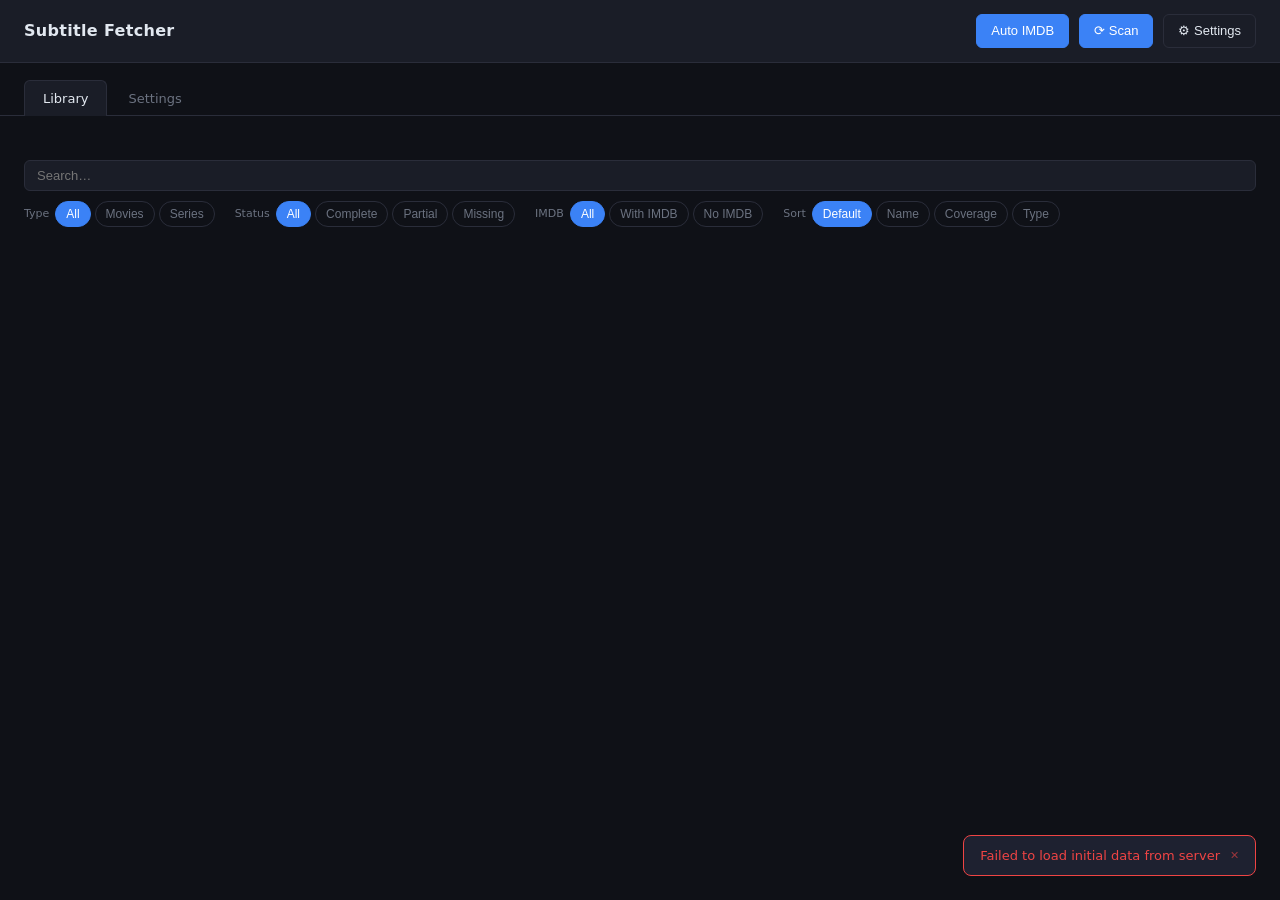
==== src/web/index.html @ 50426f2f "feat(picker): add language column to subtitle picker Adds Language field to SubtitleCandidate (popul" ====
<!DOCTYPE html>
<html lang="en">
<head>
<meta charset="UTF-8">
<meta name="viewport" content="width=device-width, initial-scale=1">
<title>Subtitle Fetcher</title>
<link rel="stylesheet" href="style.css">
</head>
<body>

<header>
  <h1>Subtitle Fetcher</h1>
  <div class="header-actions">
    <button id="btn-auto-imdb" class="primary">Auto IMDB</button>
    <button id="btn-scan" class="primary">⟳ Scan</button>
    <button id="btn-settings-gear">⚙ Settings</button>
  </div>
</header>

<div class="tabs">
  <div class="tab active" id="tab-library">Library</div>
  <div class="tab" id="tab-settings">Settings</div>
</div>

<main>
  <!-- Library tab -->
  <div id="panel-library">
    <div class="stats" id="stats"></div>
    <div class="toolbar">
      <div class="search-wrap">
        <input id="search" type="text" placeholder="Search…">
        <button id="search-clear" class="search-clear hidden">✕</button>
      </div>
      <div class="filter-groups">
        <div class="filter-group">
          <span class="filter-label">Type</span>
          <div class="pills" data-filter="type">
            <button class="pill active" data-value="">All</button>
            <button class="pill" data-value="movie">Movies</button>
            <button class="pill" data-value="series">Series</button>
          </div>
        </div>
        <div class="filter-group">
          <span class="filter-label">Status</span>
          <div class="pills" data-filter="status">
            <button class="pill active" data-value="">All</button>
            <button class="pill" data-value="complete">Complete</button>
            <button class="pill" data-value="partial">Partial</button>
            <button class="pill" data-value="missing">Missing</button>
          </div>
        </div>
        <div class="filter-group">
          <span class="filter-label">IMDB</span>
          <div class="pills" data-filter="imdb">
            <button class="pill active" data-value="">All</button>
            <button class="pill" data-value="yes">With IMDB</button>
            <button class="pill" data-value="no">No IMDB</button>
          </div>
        </div>
        <div class="filter-group">
          <span class="filter-label">Sort</span>
          <div class="pills" data-filter="sort">
            <button class="pill active" data-value="">Default</button>
            <button class="pill" data-value="name">Name</button>
            <button class="pill" data-value="coverage">Coverage</button>
            <button class="pill" data-value="type">Type</button>
          </div>
        </div>
      </div>
    </div>
    <div class="media-list" id="media-list"></div>
  </div>

  <!-- Settings tab -->
  <div id="panel-settings" class="hidden">
    <div id="settings-panel">
      <div id="provider-list"></div>
      <button class="primary save-all-btn">Save all</button>

      <div class="section-divider"></div>
      <h2 style="margin:0 0 8px;font-size:15px;">Export / Import</h2>
      <p style="color:var(--muted);font-size:12px;margin-bottom:14px;">
        Export saves all provider settings and IMDB IDs. Import matches by media name and skips unknowns.
      </p>
      <div style="display:flex;gap:10px">
        <button id="btn-export">Export</button>
        <label class="btn-import-label">
          Import
          <input type="file" id="import-file-input" accept=".json" style="display:none">
        </label>
      </div>
      <div id="import-result"></div>
    </div>
  </div>
</main>

<div id="toast-container"></div>

<div id="imdb-modal" class="modal-overlay hidden">
  <div class="modal">
    <div class="modal-header">
      <span id="imdb-modal-title">Set IMDB ID</span>
      <button class="modal-close" onclick="window.closeImdbPicker()">✕</button>
    </div>
    <div style="padding:12px 18px;border-bottom:1px solid var(--border);flex-shrink:0">
      <input id="imdb-search-input" type="text" placeholder="Search title…"
        style="width:100%;background:var(--bg);border:1px solid var(--border);color:var(--text);padding:8px 12px;border-radius:6px;font-size:13px;outline:none"
        oninput="window.onImdbSearchInput(this.value)">
    </div>
    <div id="imdb-picker-body" style="overflow-y:auto;max-height:55vh"></div>
  </div>
</div>

<div id="picker-modal" class="modal-overlay hidden">
  <div class="modal">
    <div class="modal-header">
      <span id="picker-title">Choose Subtitle</span>
      <button class="modal-close" onclick="window.closePicker()">✕</button>
    </div>
    <div style="padding:12px 18px;border-bottom:1px solid var(--border);flex-shrink:0">
      <input id="picker-search-input" type="text" placeholder="Search title or subtitle name…"
        style="width:100%;background:var(--bg);border:1px solid var(--border);color:var(--text);padding:8px 12px;border-radius:6px;font-size:13px;outline:none"
        oninput="window.onPickerSearchInput(this.value)">
    </div>
    <div class="picker-cols">
      <span>Provider</span><span>Lang</span><span>Release</span><span style="text-align:right">Downloads</span><span>Format</span>
    </div>
    <div id="picker-body" style="overflow-y:auto;max-height:55vh"></div>
    <div id="picker-status" class="modal-status" style="display:none"></div>
  </div>
</div>
<script type="module" src="js/main.js"></script>
</body>
</html>
---- src/web/style.css ----
*, *::before, *::after { box-sizing: border-box; margin: 0; padding: 0; }

:root {
  --bg: #0f1117;
  --surface: #1a1d27;
  --border: #2a2d3a;
  --text: #e2e8f0;
  --muted: #6b7280;
  --green: #22c55e;
  --red: #ef4444;
  --yellow: #eab308;
  --blue: #3b82f6;
  --blue-dim: #1d3461;
}

body { background: var(--bg); color: var(--text); font: 14px/1.5 'Segoe UI', system-ui, sans-serif; min-height: 100vh; }

header {
  display: flex; align-items: center; justify-content: space-between;
  padding: 14px 24px; background: var(--surface); border-bottom: 1px solid var(--border);
  position: sticky; top: 0; z-index: 10;
}
header h1 { font-size: 16px; font-weight: 600; letter-spacing: .02em; }
.header-actions { display: flex; gap: 10px; align-items: center; }

button {
  cursor: pointer; border: 1px solid var(--border); background: var(--surface);
  color: var(--text); padding: 6px 14px; border-radius: 6px; font-size: 13px;
  line-height: 1.5; transition: background .15s, border-color .15s;
}
button:hover { background: #252837; border-color: #3d4056; }
button.primary { background: var(--blue); border-color: var(--blue); color: #fff; }
button.primary:hover { background: #2563eb; }
button:disabled { opacity: .45; cursor: not-allowed; }


.tabs { display: flex; gap: 2px; padding: 16px 24px 0; border-bottom: 1px solid var(--border); }
.tab {
  padding: 8px 18px; cursor: pointer; border-radius: 6px 6px 0 0;
  font-size: 13px; color: var(--muted); border: 1px solid transparent; border-bottom: none;
  position: relative; bottom: -1px;
}
.tab.active { color: var(--text); background: var(--surface); border-color: var(--border); }

main { padding: 24px; }

.stats { display: flex; gap: 20px; margin-bottom: 20px; flex-wrap: wrap; }
.stat { background: var(--surface); border: 1px solid var(--border); border-radius: 8px; padding: 12px 18px; min-width: 130px; }
.stat-label { font-size: 11px; color: var(--muted); text-transform: uppercase; letter-spacing: .06em; }
.stat-value { font-size: 24px; font-weight: 600; margin-top: 2px; }
.coverage-bar-track { height: 4px; background: var(--border); border-radius: 2px; margin-top: 8px; overflow: hidden; }
.coverage-bar-fill { height: 100%; border-radius: 2px; transition: width .4s ease; }

.toolbar { display: flex; flex-direction: column; gap: 10px; margin-bottom: 16px; }
.search-wrap { position: relative; display: flex; }
.search-wrap input {
  flex: 1; background: var(--surface); border: 1px solid var(--border);
  color: var(--text); padding: 7px 32px 7px 12px; border-radius: 6px; font-size: 13px; outline: none;
}
.search-wrap input:focus { border-color: var(--blue); }
.search-clear {
  position: absolute; right: 8px; top: 50%; transform: translateY(-50%);
  background: none; border: none; color: var(--muted); cursor: pointer; font-size: 12px; padding: 2px 4px;
}
.search-clear:hover { color: var(--text); }

.filter-groups { display: flex; flex-wrap: wrap; gap: 12px 20px; align-items: center; }
.filter-group { display: flex; align-items: center; gap: 6px; }
.filter-label { font-size: 11px; color: var(--muted); white-space: nowrap; }
.pills { display: flex; gap: 4px; }
.pill {
  font-size: 12px; padding: 3px 10px; border-radius: 20px;
  border: 1px solid var(--border); background: transparent; color: var(--muted);
  cursor: pointer; transition: background .15s, border-color .15s, color .15s; line-height: 1.5;
}
.pill:hover { border-color: #3d4056; color: var(--text); background: var(--surface); }
.pill.active { background: var(--blue); border-color: var(--blue); color: #fff; }

.media-list { display: flex; flex-direction: column; gap: 8px; }

@keyframes flashGreen {
  0%   { box-shadow: 0 0 0 0 rgba(34,197,94,0); border-color: var(--border); }
  30%  { box-shadow: 0 0 0 4px rgba(34,197,94,0.35); border-color: var(--green); }
  100% { box-shadow: 0 0 0 0 rgba(34,197,94,0); border-color: var(--border); }
}

.empty-state {
  display: flex; flex-direction: column; align-items: center; justify-content: center;
  padding: 64px 24px; text-align: center; gap: 12px;
}
.empty-state-icon { font-size: 48px; line-height: 1; }
.empty-state-title { font-size: 18px; font-weight: 600; color: var(--text); }
.empty-state-body { font-size: 14px; color: var(--muted); max-width: 320px; line-height: 1.6; }
.empty-state-btn { margin-top: 8px; padding: 10px 24px; border-radius: 6px; font-size: 14px; font-weight: 500; cursor: pointer; background: #3b82f6; color: #fff; border: none; }
.empty-state-btn:hover { background: #2563eb; }
.empty-state--filters { padding: 40px 24px; gap: 6px; }
.empty-state--filters .empty-state-title { font-size: 15px; color: var(--muted); font-weight: 500; }
.empty-state--filters .empty-state-body { font-size: 13px; }

.media-card {
  background: var(--surface); border: 1px solid var(--border); border-radius: 8px; overflow: hidden;
}
.media-card.flash-success { animation: flashGreen 1.2s ease-out forwards; }
.media-header {
  display: flex; align-items: center; gap: 10px;
  padding: 10px 14px; cursor: pointer; user-select: none;
}
.media-header:hover { background: #1e2130; }
.badge {
  font-size: 10px; font-weight: 600; padding: 2px 7px; border-radius: 4px;
  text-transform: uppercase; letter-spacing: .05em; flex-shrink: 0;
}
.badge-movie { background: #1e3a5f; color: #60a5fa; }
.badge-series { background: #2d1b4e; color: #a78bfa; }

.media-name { flex: 1; font-size: 13px; font-weight: 500; }
.coverage { font-size: 12px; color: var(--muted); flex-shrink: 0; }
.dot { width: 8px; height: 8px; border-radius: 50%; flex-shrink: 0; }
.dot-green { background: var(--green); }
.dot-red { background: var(--red); }
.dot-yellow { background: var(--yellow); }
.dot-gray { background: var(--muted); }

.chevron { color: var(--muted); transition: transform .2s; font-size: 11px; }
.expanded .chevron { transform: rotate(90deg); }

.media-body { border-top: 1px solid var(--border); }

.season-row {
  display: flex; align-items: center; gap: 10px;
  padding: 8px 14px 8px 36px; border-bottom: 1px solid var(--border);
  cursor: pointer;
}
.season-row:last-child { border-bottom: none; }
.season-row:hover { background: #1e2130; }
.season-label { flex: 1; font-size: 13px; }

.episode-list { padding: 4px 0 8px 52px; }
.episode-row {
  display: flex; align-items: center; gap: 8px;
  padding: 4px 14px 4px 0; font-size: 12px; color: var(--muted);
  border-bottom: 1px solid #1e2130;
}
.files-loading { padding: 16px; color: var(--muted); font-size: 13px; }
.episode-row:last-child { border-bottom: none; }
.ep-label { flex: 1; }
.fetch-btn { font-size: 11px; padding: 2px 8px; position: relative; }
.fetch-btn.fetching { opacity: .6; cursor: not-allowed; padding-right: 24px; }
.fetch-btn.fetching::after {
  content: '';
  position: absolute; right: 6px; top: 50%; margin-top: -5px;
  width: 9px; height: 9px;
  border: 1.5px solid currentColor; border-top-color: transparent;
  border-radius: 50%; animation: spin .65s linear infinite;
}

#settings-panel { max-width: 420px; }

.section-divider { border: none; border-top: 1px solid var(--border); margin: 24px 0; }

.btn-import-label {
  cursor: pointer; border: 1px solid var(--border); background: var(--surface);
  color: var(--text); padding: 6px 14px; border-radius: 6px; font-size: 13px;
  transition: background .15s, border-color .15s;
}
.btn-import-label:hover { background: #252837; border-color: #3d4056; }

#import-result {
  margin-top: 12px; font-size: 12px; color: var(--muted);
  min-height: 18px;
}

.conn-status {
  display: flex; align-items: center; gap: 10px;
  padding: 12px 16px; border-radius: 8px; font-size: 13px;
  border: 1px solid var(--border); background: #12141e;
}
.conn-status.ok    { border-color: var(--green); }
.conn-status.warn  { border-color: var(--yellow); }
.conn-status.none  { border-color: var(--border); color: var(--muted); }
.conn-dot { width: 8px; height: 8px; border-radius: 50%; flex-shrink: 0; background: var(--muted); }
.conn-status.ok   .conn-dot { background: var(--green); }
.conn-status.warn .conn-dot { background: var(--yellow); }
.conn-label { flex: 1; }
.conn-label strong { display: block; font-size: 13px; font-weight: 600; }
.conn-label span   { font-size: 11px; color: var(--muted); }

.test-result {
  margin-top: 14px; padding: 12px 16px; border-radius: 8px;
  border: 1px solid var(--border); font-size: 12px; line-height: 1.8;
}
.test-result.ok   { border-color: var(--green); color: var(--text); }
.test-result.error { border-color: var(--red); color: var(--red); }
.field { margin-bottom: 16px; }
.field label { display: block; font-size: 12px; color: var(--muted); margin-bottom: 5px; }
.field input {
  width: 100%; background: var(--surface); border: 1px solid var(--border);
  color: var(--text); padding: 8px 12px; border-radius: 6px; font-size: 13px; outline: none;
}
.field input:focus { border-color: var(--blue); }

#toast-container {
  position: fixed; bottom: 24px; right: 24px;
  display: flex; flex-direction: column; gap: 8px;
  z-index: 300; pointer-events: none;
  align-items: flex-end;
}
.toast {
  background: #1e2130; border: 1px solid var(--border); border-radius: 8px;
  padding: 10px 16px; font-size: 13px; max-width: 360px;
  display: flex; align-items: center; gap: 10px;
  opacity: 0; transform: translateY(6px);
  transition: opacity .22s ease, transform .22s ease;
  pointer-events: none;
}
.toast.show { opacity: 1; transform: translateY(0); pointer-events: auto; }
.toast.success { border-color: var(--green); color: var(--green); }
.toast.error   { border-color: var(--red);   color: var(--red);   }
.toast.info    { border-color: var(--blue);  color: var(--blue);  }
.toast span { flex: 1; }
.toast-close {
  background: none; border: none; color: inherit; cursor: pointer;
  font-size: 11px; opacity: .6; padding: 0; flex-shrink: 0;
  line-height: 1;
}
.toast-close:hover { opacity: 1; }

.hidden { display: none !important; }

/* ─── General settings section ─── */

.settings-section {
  background: var(--surface); border: 1px solid var(--border); border-radius: 10px;
  padding: 14px 16px; margin-bottom: 16px;
}
.settings-section-title {
  font-size: 11px; color: var(--muted); text-transform: uppercase; letter-spacing: .07em;
  margin-bottom: 12px;
}
.settings-section .provider-field-row {
  flex-direction: row; align-items: center; gap: 12px; margin-bottom: 0;
}
.settings-section .provider-field-row label {
  width: 160px; flex-shrink: 0;
}
.settings-section .provider-field-row input[type="number"] {
  width: 70px;
}

/* ─── Provider section label ─── */

.settings-section-label {
  font-size: 11px; color: var(--muted); text-transform: uppercase; letter-spacing: .07em;
  margin: 20px 0 10px; display: flex; align-items: baseline; gap: 8px;
}
.settings-section-hint {
  font-size: 11px; color: var(--muted); text-transform: none; letter-spacing: 0; opacity: .7;
}

/* ─── Provider cards ─── */

.provider-card {
  background: var(--surface); border: 1px solid var(--border); border-radius: 10px;
  margin-bottom: 12px; overflow: hidden;
}
.provider-header {
  display: flex; align-items: center; gap: 10px;
  padding: 12px 14px; background: #1a1f2e;
}
.provider-rank {
  font-size: 12px; font-weight: 700; color: var(--blue);
  min-width: 24px; text-align: center;
}
.provider-name {
  flex: 1; font-size: 13px; font-weight: 600;
}
.provider-actions {
  display: flex; gap: 6px; align-items: center; flex-shrink: 0;
}
.btn-sm {
  padding: 3px 9px; font-size: 11px; min-width: 28px; border-radius: 5px;
}
.btn-sm:disabled { opacity: .35; }
.btn-test {
  background: #1d3461; border-color: #3b82f6; color: #93c5fd; font-size: 11px;
}
.btn-test:hover { background: #254a88; }
.provider-body {
  padding: 14px 16px; border-top: 1px solid var(--border);
  display: none;
}
.provider-card.expanded .provider-body {
  display: block;
}
.provider-field-row {
  display: flex; flex-direction: column; gap: 3px; margin-bottom: 12px;
}
.provider-field-row label {
  font-size: 11px; color: var(--muted); text-transform: uppercase; letter-spacing: .05em;
}
.provider-field-row input,
.provider-field-row select {
  width: 100%; background: var(--bg); border: 1px solid var(--border);
  color: var(--text); padding: 7px 10px; border-radius: 6px; font-size: 13px; outline: none;
}
.provider-field-row input:focus { border-color: var(--blue); }
.no-cred {
  color: var(--muted); font-size: 12px; font-style: italic; margin: 0;
}
.vip-badge {
  background: #4a3a0e; color: var(--yellow); padding: 1px 6px;
  border-radius: 4px; font-size: 11px; font-weight: 700;
}

/* Toggle switch */
.provider-toggle-label {
  display: flex; align-items: center; gap: 6px; cursor: pointer;
  font-size: 12px; color: var(--muted);
}
.provider-toggle-label input[type="checkbox"] {
  appearance: none; -webkit-appearance: none;
  width: 38px; height: 20px; border-radius: 10px;
  background: var(--border); border: none; cursor: pointer;
  position: relative; transition: background .15s; flex-shrink: 0;
}
.provider-toggle-label input[type="checkbox"]::after {
  content: '';
  position: absolute; top: 3px; left: 3px;
  width: 14px; height: 14px; border-radius: 50%;
  background: #fff; transition: transform .15s;
}
.provider-toggle-label input[type="checkbox"]:checked {
  background: var(--green);
}
.provider-toggle-label input[type="checkbox"]:checked::after {
  transform: translateX(18px);
}

.test-result {
  margin-top: 10px; padding: 10px 14px; border-radius: 8px;
  border: 1px solid var(--border); font-size: 12px; line-height: 1.7;
}
.test-result.ok   { border-color: var(--green); color: var(--text); }
.test-result.error { border-color: var(--red); color: var(--red); }

.save-all-btn {
  width: 100%; padding: 10px; font-size: 14px; margin-top: 4px;
}
.save-all-btn.dirty {
  border-color: var(--blue); color: var(--blue);
}
.save-all-btn.dirty::after {
  content: ' •'; font-size: 16px; line-height: 0; vertical-align: middle;
}

@keyframes spin {
  to { transform: rotate(360deg); }
}

/* ─── IMDB chip ─── */

.imdb-chip {
  display: inline-flex; align-items: center; gap: 5px;
  font-size: 10px; font-weight: 700; letter-spacing: .04em;
  padding: 2px 7px; border-radius: 4px; flex-shrink: 0;
  background: #3b2d0a; color: #f5c518; border: 1px solid #7a5c14;
  text-decoration: none; cursor: pointer;
}
.imdb-chip:hover { background: #4e3d0e; }
.imdb-chip.unset { background: var(--surface); color: var(--muted); border-color: var(--border); }
.imdb-chip.unset:hover { border-color: #f5c518; color: #f5c518; }

.imdb-row {
  display: grid; grid-template-columns: 70px 1fr 55px 110px 24px;
  gap: 10px; padding: 10px 18px; cursor: pointer; font-size: 12px;
  border-bottom: 1px solid #1e2130; align-items: center; transition: background .1s;
}
.imdb-row:last-child { border-bottom: none; }
.imdb-row:hover { background: #1e2130; }
.imdb-row.kb-focus { background: #1e2130; box-shadow: inset 3px 0 0 #3b82f6; }
.imdb-row-id    { font-size: 10px; font-weight: 700; color: #f5c518; font-variant-numeric: tabular-nums; }
.imdb-row-title { color: var(--text); white-space: nowrap; overflow: hidden; text-overflow: ellipsis; }
.imdb-row-year  { color: var(--muted); text-align: right; }
.imdb-row-type  { font-size: 10px; font-weight: 700; text-transform: uppercase; color: var(--muted); }
.imdb-row-link  { color: var(--muted); font-size: 12px; text-align: center; text-decoration: none; }
.imdb-row-link:hover { color: #f5c518; }
.imdb-cols {
  display: grid; grid-template-columns: 70px 1fr 55px 110px 24px;
  gap: 10px; padding: 7px 18px;
  font-size: 10px; font-weight: 700; text-transform: uppercase;
  letter-spacing: .06em; color: var(--muted);
  border-bottom: 1px solid var(--border); flex-shrink: 0;
}

/* ─── Picker modal ─── */

.modal-overlay {
  position: fixed; inset: 0; background: rgba(0,0,0,.55);
  display: flex; align-items: center; justify-content: center; z-index: 200;
}
.modal {
  background: var(--surface); border: 1px solid var(--border); border-radius: 10px;
  width: min(860px, 92vw); max-height: 85vh;
  display: flex; flex-direction: column; overflow: hidden;
}
@media (max-width: 600px) {
  .modal { width: 96vw; max-height: 90vh; border-radius: 8px; }
  .picker-cols, .picker-row { grid-template-columns: 80px 36px 1fr 70px 50px; gap: 8px; }
}
.modal-header {
  display: flex; align-items: center; justify-content: space-between;
  padding: 14px 18px; border-bottom: 1px solid var(--border);
  font-size: 14px; font-weight: 600; flex-shrink: 0;
}
.modal-close {
  background: none; border: none; color: var(--muted); font-size: 16px;
  cursor: pointer; padding: 2px 6px; border-radius: 4px;
}
.modal-close:hover { color: var(--text); background: var(--border); }
.picker-cols {
  display: grid; grid-template-columns: 110px 44px 1fr 90px 60px;
  gap: 12px; padding: 7px 18px;
  font-size: 10px; font-weight: 700; text-transform: uppercase;
  letter-spacing: .06em; color: var(--muted);
  border-bottom: 1px solid var(--border); flex-shrink: 0;
}
#picker-body { overflow-y: auto; }
.picker-row {
  display: grid; grid-template-columns: 110px 44px 1fr 90px 60px;
  gap: 12px; padding: 10px 18px; cursor: pointer; font-size: 12px;
  border-bottom: 1px solid #1e2130; align-items: center;
  transition: background .1s;
}
.picker-lang { font-size: 10px; font-weight: 700; color: var(--muted); }
.picker-row:last-child { border-bottom: none; }
.picker-row:hover { background: #1e2130; }
.picker-row.kb-focus { background: #1e2130; box-shadow: inset 3px 0 0 #3b82f6; }
.picker-row.loading { opacity: .5; pointer-events: none; }

.picker-busy .modal-close { opacity: .3; cursor: not-allowed; pointer-events: none; }
.picker-busy #picker-body { pointer-events: none; }

.modal-status {
  display: flex; align-items: center; gap: 8px;
  padding: 8px 18px; border-top: 1px solid var(--border);
  font-size: 12px; color: var(--muted); flex-shrink: 0;
  min-height: 36px;
}
.modal-status .spinner {
  width: 13px; height: 13px; flex-shrink: 0;
  border: 2px solid var(--border); border-top-color: var(--blue);
  border-radius: 50%; animation: spin .65s linear infinite;
}
.picker-provider {
  font-size: 10px; font-weight: 700; text-transform: uppercase;
  letter-spacing: .04em; color: var(--blue);
}
.picker-name {
  color: var(--text); white-space: nowrap; overflow: hidden; text-overflow: ellipsis;
}
.picker-downloads { color: var(--muted); text-align: right; font-variant-numeric: tabular-nums; }
.picker-format {
  font-size: 10px; font-weight: 700; text-transform: uppercase; color: var(--muted);
}
.picker-empty, .picker-loading {
  padding: 40px; text-align: center; color: var(--muted); font-size: 13px;
}

/* fetch-btn in header row: keep it compact and non-growing */
.media-header .fetch-btn { flex-shrink: 0; }

.subtitle-row {
  display: flex; align-items: center; gap: 10px;
  padding: 5px 14px 5px 30px;
  border-left: 2px solid rgba(34,197,94,.3);
  margin-left: 14px;
  background: transparent;
}
.subtitle-filename {
  flex: 1; font-size: 11px; color: var(--muted);
  white-space: nowrap; overflow: hidden; text-overflow: ellipsis;
}
.subtitle-del-btn {
  font-size: 11px; padding: 2px 8px; flex-shrink: 0;
}
.subtitle-del-btn.btn-confirm {
  background: var(--red); color: #fff; border-color: var(--red);
}
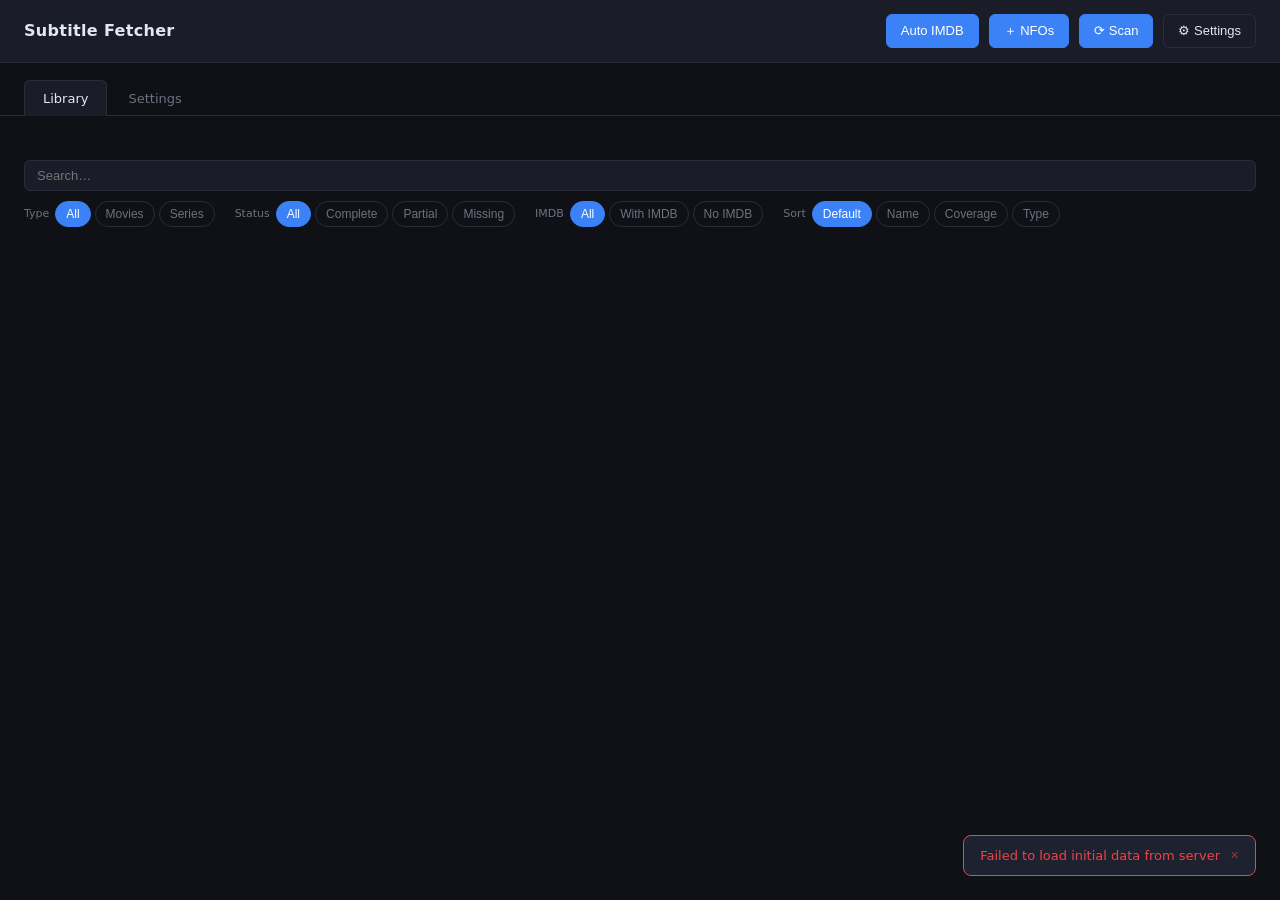
==== commit b6af2648: "feat(nfo): backfill NFOs from TMDB with poster/fanart Add a metadata backfill path for library items" ====
--- a/src/web/index.html
+++ b/src/web/index.html
@@ -4,6 +4,7 @@
 <meta charset="UTF-8">
 <meta name="viewport" content="width=device-width, initial-scale=1">
 <title>Subtitle Fetcher</title>
+<link rel="icon" type="image/svg+xml" href="favicon.svg">
 <link rel="stylesheet" href="style.css">
 </head>
 <body>
@@ -12,6 +13,7 @@
   <h1>Subtitle Fetcher</h1>
   <div class="header-actions">
     <button id="btn-auto-imdb" class="primary">Auto IMDB</button>
+    <button id="backfill-nfo-btn" class="primary" title="Fetch missing NFO metadata from TMDB">＋ NFOs</button>
     <button id="btn-scan" class="primary">⟳ Scan</button>
     <button id="btn-settings-gear">⚙ Settings</button>
   </div>
@@ -123,12 +125,33 @@
         oninput="window.onPickerSearchInput(this.value)">
     </div>
     <div class="picker-cols">
-      <span>Provider</span><span>Lang</span><span>Release</span><span style="text-align:right">Downloads</span><span>Format</span>
+      <span>Provider</span><span>Language</span><span>Release</span><span style="text-align:right">Downloads</span><span>Format</span>
     </div>
     <div id="picker-body" style="overflow-y:auto;max-height:55vh"></div>
     <div id="picker-status" class="modal-status" style="display:none"></div>
   </div>
 </div>
+<div id="nfo-modal" class="modal-overlay hidden">
+  <div class="modal">
+    <div class="modal-header">
+      <span id="nfo-modal-title">NFO</span>
+      <div class="modal-header-actions">
+        <button id="nfo-raw-toggle" class="nfo-raw-toggle hidden" onclick="window.app.toggleNfoRaw()">View raw XML</button>
+        <button class="modal-close" onclick="window.app.closeNfo()">✕</button>
+      </div>
+    </div>
+    <div id="nfo-body" class="nfo-body"></div>
+  </div>
+</div>
+<div id="preview-modal" class="modal-overlay hidden">
+  <div class="modal modal--preview">
+    <div class="modal-header">
+      <span id="preview-modal-title">Subtitle Preview</span>
+      <button class="modal-close" onclick="window.app.closeSubtitlePreview()">✕</button>
+    </div>
+    <pre id="preview-body" class="preview-body"></pre>
+  </div>
+</div>
 <script type="module" src="js/main.js"></script>
 </body>
 </html>
--- a/src/web/style.css
+++ b/src/web/style.css
@@ -440,6 +440,13 @@
 .picker-busy .modal-close { opacity: .3; cursor: not-allowed; pointer-events: none; }
 .picker-busy #picker-body { pointer-events: none; }
 
+.modal--preview { width: min(720px, 92vw); }
+.preview-body {
+  margin: 0; padding: 16px 20px; overflow-y: auto; max-height: 70vh;
+  font-family: 'Consolas', 'Courier New', monospace; font-size: 12px;
+  line-height: 1.7; color: var(--text); white-space: pre-wrap; word-break: break-word;
+}
+
 .modal-status {
   display: flex; align-items: center; gap: 8px;
   padding: 8px 18px; border-top: 1px solid var(--border);
@@ -480,9 +487,97 @@
   flex: 1; font-size: 11px; color: var(--muted);
   white-space: nowrap; overflow: hidden; text-overflow: ellipsis;
 }
+.subtitle-prev-btn {
+  font-size: 11px; padding: 2px 8px; flex-shrink: 0; color: var(--muted);
+}
 .subtitle-del-btn {
   font-size: 11px; padding: 2px 8px; flex-shrink: 0;
+  color: var(--red); border-color: var(--red);
 }
 .subtitle-del-btn.btn-confirm {
   background: var(--red); color: #fff; border-color: var(--red);
 }
+
+/* --- NFO: row affordances --- */
+.media-year { color: var(--muted); font-weight: 400; margin-left: 6px; font-size: 12px; }
+.nfo-btn { font-size: 11px; padding: 2px 8px; flex-shrink: 0; color: var(--muted); }
+.nfo-btn:hover { color: var(--text); border-color: #3d4056; }
+.nfo-btn.nfo-get { color: #7c93ff; border-style: dashed; }
+.nfo-btn.nfo-get:hover { color: #a5b4ff; border-color: #7c93ff; }
+
+.air-badge {
+  font-size: 10px; font-weight: 600; padding: 2px 7px; border-radius: 4px;
+  text-transform: uppercase; letter-spacing: .05em; flex-shrink: 0;
+  background: var(--surface); color: var(--muted); border: 1px solid var(--border);
+}
+.air-continuing { background: #0d2a1a; color: #4ade80; border-color: #1c5238; }
+.air-ended { background: #2a1a1a; color: #f87171; border-color: #532020; }
+
+/* --- NFO: viewer modal --- */
+.modal-header-actions { display: flex; align-items: center; gap: 8px; }
+.nfo-raw-toggle { font-size: 11px; padding: 3px 10px; color: var(--muted); }
+.nfo-raw-toggle:hover { color: var(--text); border-color: #3d4056; }
+.nfo-body { overflow-y: auto; max-height: 72vh; padding: 18px 20px; }
+/* The raw <pre> reuses .preview-body, which scrolls itself; inside .nfo-body
+   that would stack a second scrollbar, so let the outer container scroll it. */
+.nfo-body .preview-body { max-height: none; overflow: visible; padding: 0; }
+
+.nfo-card { display: flex; flex-direction: column; gap: 12px; }
+
+.nfo-carousel {
+  position: relative; width: 100%; height: 240px; flex-shrink: 0;
+  display: flex; align-items: center; justify-content: center;
+  background: var(--bg); border: 1px solid var(--border); border-radius: 8px; overflow: hidden;
+}
+/* Fixed-height box; the image is letterboxed inside via contain so it never
+   overflows or resizes the carousel regardless of its aspect ratio. */
+.nfo-art-img { max-width: 100%; max-height: 100%; object-fit: contain; display: block; }
+.nfo-art-img.nfo-art-broken { opacity: 0; }
+.nfo-carousel:has(.nfo-art-broken)::after {
+  content: 'Image unavailable'; position: absolute; color: var(--muted); font-size: 12px;
+}
+.nfo-art-nav {
+  position: absolute; top: 50%; transform: translateY(-50%);
+  width: 38px; height: 58px; padding: 0; font-size: 26px; line-height: 1;
+  display: flex; align-items: center; justify-content: center;
+  background: rgba(0,0,0,.5); color: #fff; border: none; cursor: pointer;
+}
+.nfo-art-nav:hover { background: rgba(0,0,0,.8); }
+.nfo-art-prev { left: 0; border-radius: 0 8px 8px 0; }
+.nfo-art-next { right: 0; border-radius: 8px 0 0 8px; }
+.nfo-art-caption {
+  position: absolute; left: 0; right: 0; bottom: 0;
+  display: flex; justify-content: space-between; gap: 10px; padding: 6px 12px;
+  font-size: 11px; color: #fff; background: linear-gradient(transparent, rgba(0,0,0,.75));
+}
+.nfo-title { font-size: 18px; font-weight: 600; line-height: 1.3; }
+.nfo-meta { display: flex; align-items: center; gap: 10px; flex-wrap: wrap; font-size: 12px; color: var(--muted); }
+.nfo-type {
+  font-size: 10px; font-weight: 600; padding: 2px 7px; border-radius: 4px;
+  text-transform: uppercase; letter-spacing: .05em;
+  background: var(--surface); border: 1px solid var(--border); color: var(--text);
+}
+.nfo-tagline { margin: 0; font-style: italic; color: var(--muted); font-size: 13px; }
+.nfo-plot { margin: 0; font-size: 13px; line-height: 1.6; color: var(--text); }
+
+.nfo-chips { display: flex; flex-wrap: wrap; gap: 6px; }
+.nfo-chip {
+  font-size: 11px; padding: 2px 9px; border-radius: 999px;
+  background: var(--bg); border: 1px solid var(--border); color: var(--muted);
+}
+
+.nfo-rows { display: flex; flex-direction: column; gap: 4px; }
+.nfo-row { display: flex; gap: 12px; font-size: 12px; }
+.nfo-k { flex-shrink: 0; width: 90px; color: var(--muted); }
+.nfo-v { color: var(--text); }
+
+.nfo-section-label {
+  font-size: 11px; text-transform: uppercase; letter-spacing: .06em;
+  color: var(--muted); margin-top: 4px;
+}
+.nfo-cast {
+  display: grid; grid-template-columns: repeat(auto-fill, minmax(180px, 1fr)); gap: 6px 16px;
+}
+.nfo-cast-item { display: flex; flex-direction: column; font-size: 12px; }
+.nfo-actor { color: var(--text); }
+.nfo-role { color: var(--muted); font-size: 11px; }
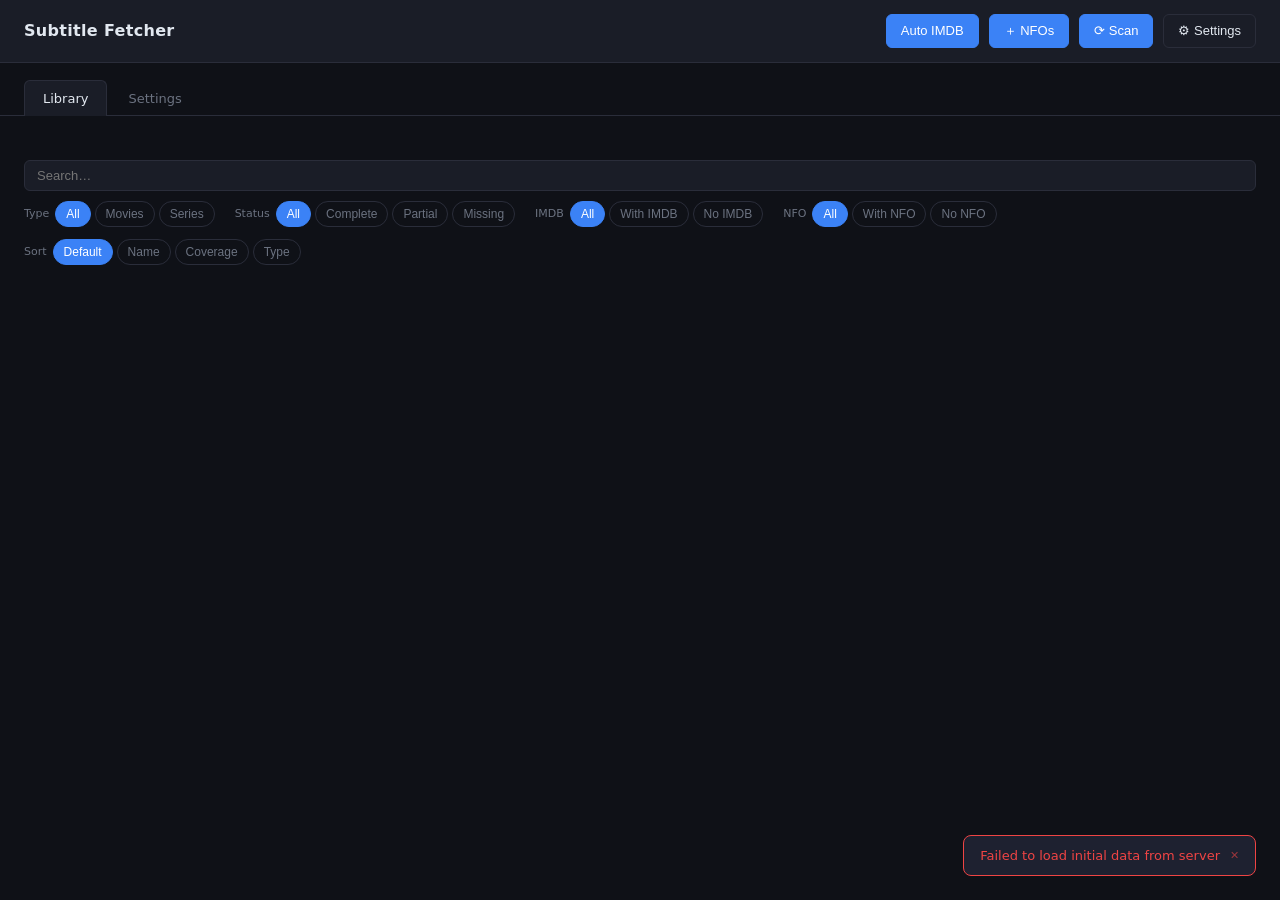
==== commit 0bef8b80: "feat(ui): add NFO filter (All / With NFO / No NFO) New toolbar pill group between IMDB and Sort, fil" ====
--- a/src/web/index.html
+++ b/src/web/index.html
@@ -57,6 +57,14 @@
             <button class="pill active" data-value="">All</button>
             <button class="pill" data-value="yes">With IMDB</button>
             <button class="pill" data-value="no">No IMDB</button>
+          </div>
+        </div>
+        <div class="filter-group">
+          <span class="filter-label">NFO</span>
+          <div class="pills" data-filter="nfo">
+            <button class="pill active" data-value="">All</button>
+            <button class="pill" data-value="yes">With NFO</button>
+            <button class="pill" data-value="no">No NFO</button>
           </div>
         </div>
         <div class="filter-group">
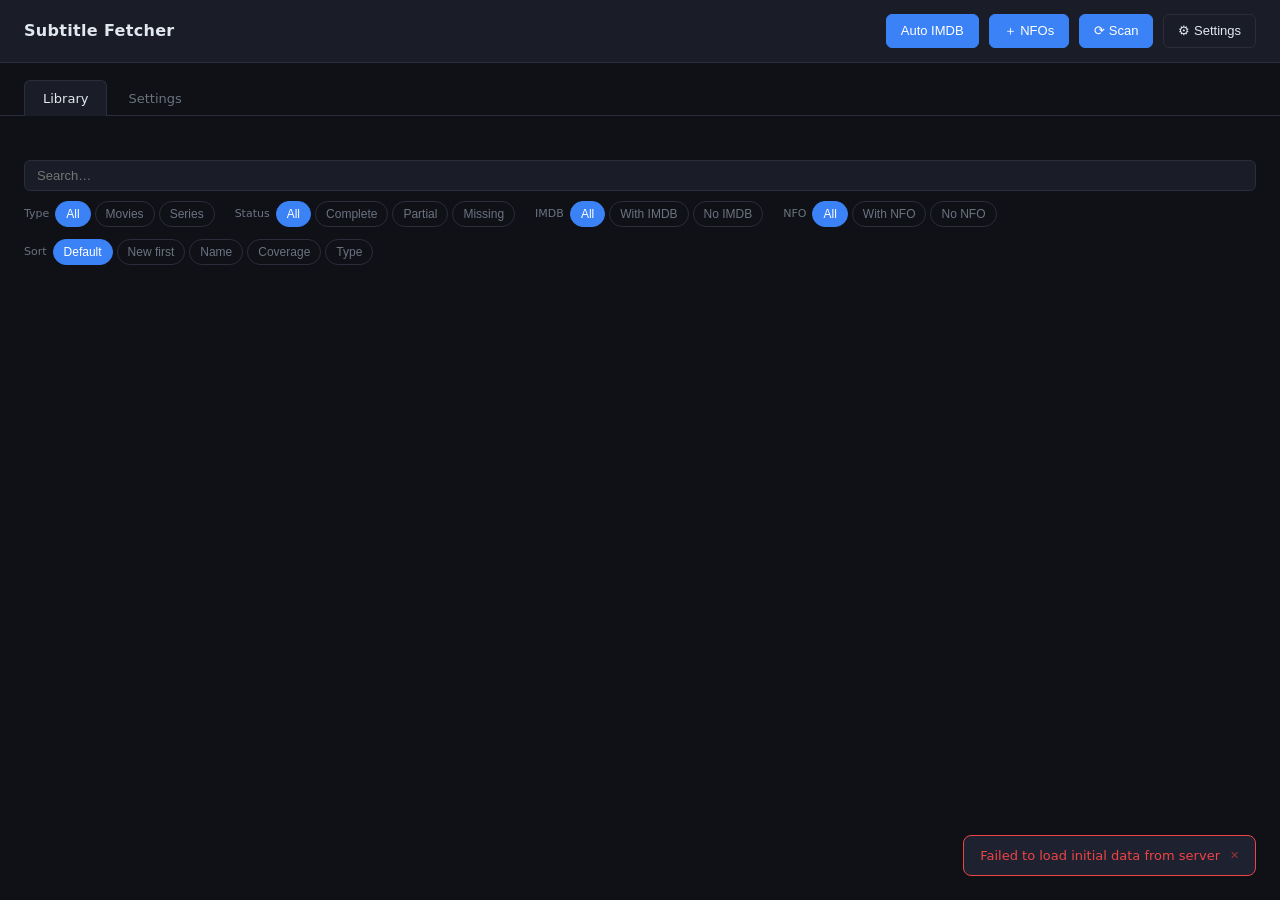
==== commit cee4c53e: "feat(ui): surface new additions since last dashboard visit Records an insert-only added_at on media/" ====
--- a/src/web/index.html
+++ b/src/web/index.html
@@ -12,6 +12,8 @@
 <header>
   <h1>Subtitle Fetcher</h1>
   <div class="header-actions">
+    <button id="header-new-badge" class="header-new-badge hidden" title="Sort new additions first"><span id="header-new-count">0</span> new</button>
+    <button id="btn-mark-seen" class="mark-seen-btn hidden" title="Clear the NEW markers on everything">Mark all seen</button>
     <button id="btn-auto-imdb" class="primary">Auto IMDB</button>
     <button id="backfill-nfo-btn" class="primary" title="Fetch missing NFO metadata from TMDB">＋ NFOs</button>
     <button id="btn-scan" class="primary">⟳ Scan</button>
@@ -28,6 +30,16 @@
   <!-- Library tab -->
   <div id="panel-library">
     <div class="stats" id="stats"></div>
+    <section id="recently-added" class="recently-added hidden">
+      <div class="recently-added-head">
+        <button id="recently-added-toggle" class="recently-added-toggle" title="Collapse / expand">
+          <span class="chevron" id="recently-added-chevron">▾</span>
+          <span class="recently-added-title">Recently Added</span>
+          <span id="recently-added-count" class="recently-added-count">0</span>
+        </button>
+      </div>
+      <div id="recently-added-body" class="recently-added-body"></div>
+    </section>
     <div class="toolbar">
       <div class="search-wrap">
         <input id="search" type="text" placeholder="Search…">
@@ -71,6 +83,7 @@
           <span class="filter-label">Sort</span>
           <div class="pills" data-filter="sort">
             <button class="pill active" data-value="">Default</button>
+            <button class="pill" data-value="new">New first</button>
             <button class="pill" data-value="name">Name</button>
             <button class="pill" data-value="coverage">Coverage</button>
             <button class="pill" data-value="type">Type</button>
--- a/src/web/style.css
+++ b/src/web/style.css
@@ -513,6 +513,66 @@
 .air-continuing { background: #0d2a1a; color: #4ade80; border-color: #1c5238; }
 .air-ended { background: #2a1a1a; color: #f87171; border-color: #532020; }
 
+/* --- New-since-last-seen indicators --- */
+.new-badge {
+  font-size: 10px; font-weight: 700; padding: 2px 7px; border-radius: 4px;
+  text-transform: uppercase; letter-spacing: .05em; flex-shrink: 0;
+  background: var(--green); color: #06240f; border: 1px solid var(--green);
+}
+/* "+N new" episodes on an existing show — softer, outlined variant. */
+.new-badge--eps {
+  background: #0d2a1a; color: #4ade80; border-color: #1c5238; text-transform: none; letter-spacing: 0;
+}
+.mark-seen-btn {
+  font-size: 11px; padding: 4px 10px; margin-left: 6px;
+  color: var(--muted); border: 1px solid var(--border); border-radius: 6px; background: var(--surface);
+}
+.mark-seen-btn:hover { color: var(--text); border-color: var(--green); }
+
+/* Header "N new" badge — quick jump to the New filter. */
+.header-new-badge {
+  font-size: 12px; font-weight: 600; padding: 5px 11px; border-radius: 6px;
+  background: #0d2a1a; color: #4ade80; border: 1px solid #1c5238; cursor: pointer;
+}
+.header-new-badge:hover { border-color: var(--green); color: #86efac; }
+.header-new-badge #header-new-count { font-weight: 700; }
+
+/* Recently Added strip */
+.recently-added {
+  margin: 0 0 14px; padding: 12px 14px;
+  background: var(--surface); border: 1px solid var(--border); border-radius: 10px;
+}
+.recently-added-head { display: flex; align-items: center; }
+.recently-added-toggle {
+  display: flex; align-items: center; gap: 8px;
+  background: none; border: none; padding: 0; cursor: pointer; color: var(--text);
+}
+.recently-added-toggle .chevron { color: var(--muted); font-size: 12px; width: 12px; }
+.recently-added-title { font-size: 13px; font-weight: 600; letter-spacing: .02em; }
+.recently-added-count {
+  min-width: 18px; padding: 0 6px; font-size: 11px; font-weight: 700; line-height: 18px;
+  text-align: center; border-radius: 9px; background: var(--green); color: #06240f;
+}
+.recently-added-body {
+  display: flex; flex-wrap: wrap; gap: 8px; margin-top: 12px;
+}
+.recently-added-body.collapsed { display: none; }
+.ra-chip {
+  display: inline-flex; align-items: center; gap: 7px; max-width: 260px;
+  padding: 5px 10px; font-size: 12px; cursor: pointer;
+  background: var(--bg); color: var(--text);
+  border: 1px solid var(--border); border-radius: 999px;
+}
+.ra-chip:hover { border-color: var(--green); }
+.ra-badge { font-size: 9px; padding: 1px 6px; }
+.ra-name { overflow: hidden; text-overflow: ellipsis; white-space: nowrap; }
+.ra-tag {
+  font-size: 9px; font-weight: 700; padding: 1px 6px; border-radius: 4px;
+  text-transform: uppercase; letter-spacing: .05em; flex-shrink: 0;
+  background: var(--green); color: #06240f;
+}
+.ra-tag--eps { background: #0d2a1a; color: #4ade80; border: 1px solid #1c5238; text-transform: none; letter-spacing: 0; }
+
 /* --- NFO: viewer modal --- */
 .modal-header-actions { display: flex; align-items: center; gap: 8px; }
 .nfo-raw-toggle { font-size: 11px; padding: 3px 10px; color: var(--muted); }
